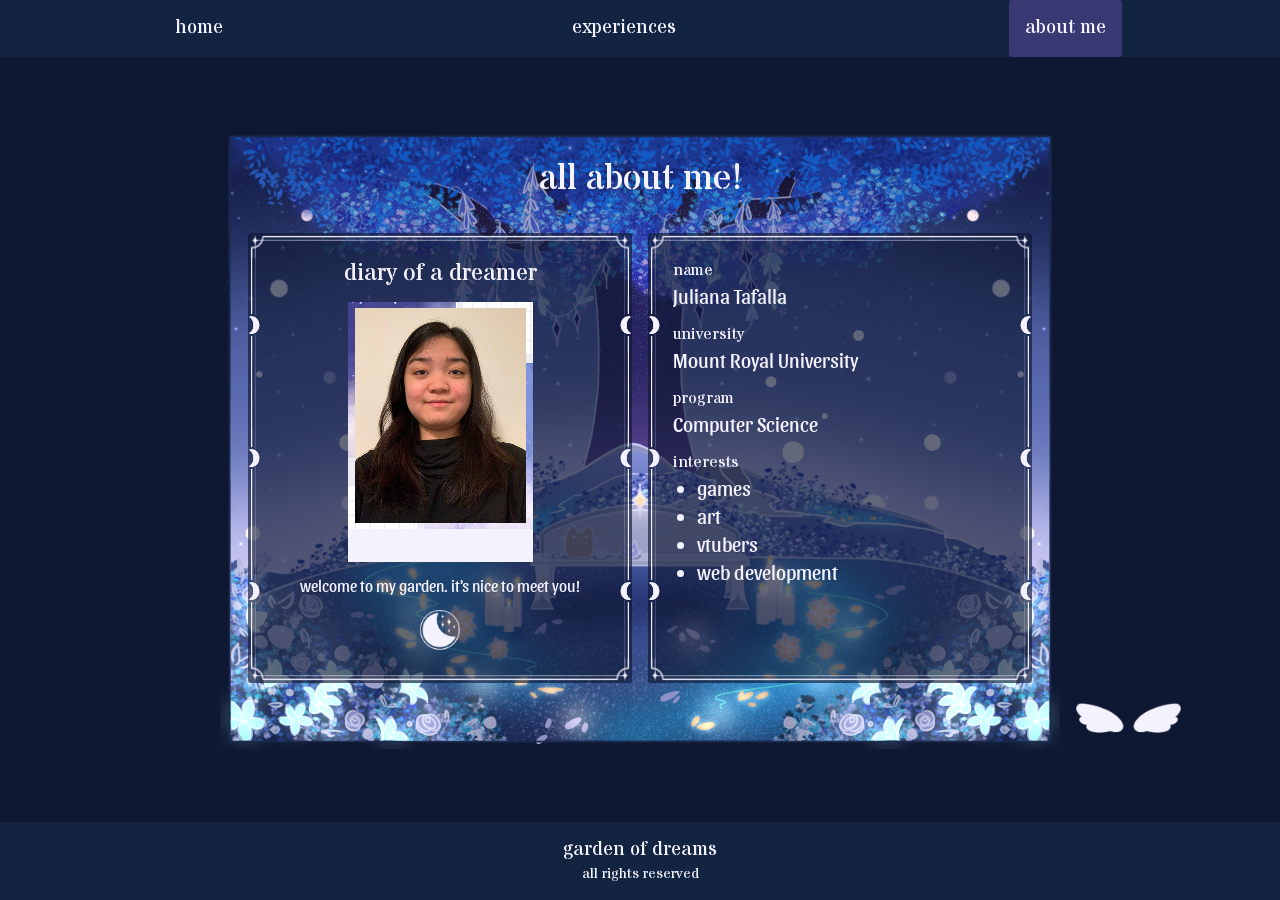
==== about.html @ e1380ca0 "uploaded version with majority of functionality for testing" ====
<!DOCTYPE html>
<html lang="en">

<head>
    <meta charset="utf-8">
    <meta name="viewport" content="width=device-width, initial-scale=1.0">

    <title>garden of dreams</title>

    <link href="css/style.css" rel="stylesheet">
    <link href="css/output.min.css" rel="stylesheet">

    <link rel="preconnect" href="https://fonts.googleapis.com">
    <link rel="preconnect" href="https://fonts.gstatic.com" crossorigin>
    <link
        href="https://fonts.googleapis.com/css2?family=Sansita:ital,wght@0,400;0,700;0,800;0,900;1,400;1,700;1,800;1,900&family=Stardos+Stencil:wght@400;700&display=swap"
        rel="stylesheet">

    <script src="https://ajax.googleapis.com/ajax/libs/jquery/3.7.1/jquery.min.js"></script>
    <script src="index.js"></script>

</head>

<body>
    <nav>
        <ul id="navigation">
            <li><a href="index.html">home</a></li>
            <li><a href="experiences.html">experiences</a></li>
            <li><a href="about.html" class="active">about me</a></li>
        </ul>
    </nav>

    <main>
        <div id="about-me" class="relative bg-about">
            <div id="guide-interaction">
                <button id="null" class="p-3 lg:p-4 hidden md:block invisible">
                    <img src="images/garden/guide-interaction-icon.svg" alt="a guide interaction icon. hello!" class="w-3/4 md:w-auto m-auto md:m-0" />
                </button>
            </div>
        
            <h2 id="mobile-heading"
                class="p-3 text-2xl text-center md:hidden">
                all about me!
            </h2>

            <img id="background" src="images/garden/about-bg-1.png" alt="garden of dream's field of wonders. welcome!"
                class="w-[90%] md:w-4/5 lg:w-auto" />

            <h2
                class="absolute top-[8%] left-1/2 -translate-x-1/2 -translate-y-1/2 text-2xl md:text-3xl lg:text-4xl text-center hidden md:block">
                all about me!
            </h2>

            <div id="diary"
                class="absolute p-2 w-[85%] md:w-9/12 lg:w-[800px] h-3/4 md:h-4/5 lg:h-[500px] md:top-[53%] md:left-1/2 md:-translate-x-1/2 md:-translate-y-1/2 overflow-y-auto gap-5 md:gap-4">

                <!-- left projection -->
                <div id="main-left-projection" class="w-full lg:w-[750px] h-full lg:h-[450px] text-center order-2 md:order-1 md:overflow-y-auto">
                    <div id="content" class="justify-center content-center gap-2 md:gap-3">
                        <h3 class="text-lg md:text-xl lg:text-2xl">diary of a dreamer</h3>

                        <img id="pfp" src="images/about/juliana!.png" alt="that's me!" class="w-1/2 md:w-[65%] lg:w-auto m-auto"/>

                        <p class="text-sm lg:text-base font-sansita">welcome to my garden. it's nice to meet you!</p>
                        
                        <button id="mysterious-btn">
                            <img src="images/garden/mysterious-btn-icon-2.svg" alt="a mysterious button that looks like a moon. hm..." class="w-auto m-auto" />
                        </button>
                    </div>
                </div>

                <!-- right projection -->
                <div id="main-right-projection" class="w-full lg:w-[750px] h-full lg:h-[450px] order-1 md:order-2 md:overflow-y-auto">
                    <div id="content" class="justify-center content-center gap-3">
                        <div id="name">
                            <p class="text-sm lg:text-base">name</p>
                            <p class="text-base md:text-lg lg:text-xl font-sansita">Juliana Tafalla</p>
                        </div>

                        <div id="university">
                            <p class="text-sm lg:text-base">university</p>
                            <p class="text-base md:text-lg lg:text-xl font-sansita">Mount Royal University</p>
                        </div>

                        <div id="program">
                            <p class="text-sm lg:text-base">program</p>
                            <p class="text-base md:text-lg lg:text-xl font-sansita">Computer Science</p>
                        </div>

                        <div id="interests">
                            <p class="text-sm lg:text-base">interests</p>
                            <ul id="list" class="text-base md:text-lg lg:text-xl font-sansita">
                                <li><button id="games">games</button></li>
                                <li><button id="art">art</button></li>
                                <li><button id="vtubers">vtubers</button></li>
                                <li><button id="web-dev">web development</button></li>
                            </ul>
                        </div>
                    </div>
                </div>

                <!-- interests (left) -->
                <div id="sub-left-projection"
                    class="w-full lg:w-[750px] h-full lg:h-[450px] order-2 md:order-1 md:overflow-y-auto hidden">
                    <!-- to be added in JS -->
                    <div id="content" class="justify-center content-center gap-3">
                        <h3 id="interest" class="text-xl lg:text-2xl"></h3>

                        <img id="interest-imgs" class="m-auto"/>

                        <p id="interest-desc" class="text-sm lg:text-base font-sansita text-center"></p>

                    </div>
                </div>

                <!-- interests (right) -->
                <div id="sub-right-projection"
                    class="w-full lg:w-[750px] h-full lg:h-[450px] order-1 md:order-2 md:overflow-y-auto hidden">
                    <!-- to be added in JS -->
                    <div id="content" class="gap-2 lg:gap-3 md:pr-2">
                        <button id="close-btn" class="sticky top-0">
                            <img src="images/garden/close-btn-icon.svg" alt="a close button icon" class="w-3/4 md:w-full" />
                        </button>

                        <div id="description" class="text-sm lg:text-base font-sansita"></div>

                    </div>
                </div>

            </div>    

            <div id="guide-interaction">
                <button id="guide-interaction-btn" class="p-3 lg:p-4">
                    <img src="images/garden/guide-interaction-icon.svg" alt="a guide interaction icon. hello!" class="w-3/4 md:w-auto m-auto md:m-0" />
                </button>
            </div>
            
        </div>
    </main>

    <footer>
        <p id="game">garden of dreams</p>
        <p id="copyright">all rights reserved</p>
    </footer>
</body>
---- css/style.css ----
* {
    box-sizing: border-box;
}

html {
    width: 100%;
    height: 100vh;
}

/* ==========================================================================
   GENERAL - ANIMATIONS
   ========================================================================== */
/* animation/keyframes for the next indicator in all pages */
@keyframes indicatorAnimation {
    from {
        transform: translateY(0);
    }

    50% {
        transform: translateY(0);
    }

    75% {
        transform: translateY(-10px);
    }

    80% {
        opacity: 0.01;
    }
}

/* ==========================================================================
   GENERAL - BACKGROUND IMAGES
   ========================================================================== */
/* background images styling for all pages and 
the game's title image styling for index.html */
#background,
#title-image {
    display: block;
    margin: auto;
    pointer-events: none;
    user-select: none;
}
/* mobile styling */
@media screen and (max-width: 767px) {
    #main-menu #background { content: url("../images/garden/main-menu-bg-mobile-350x520.png"); }

    #details #background, 
    #start #background {
        content: url("../images/garden/intro-bg-mobile-400x620.png");
    }

    #experiences #background { content: url("../images/garden/experiences-bg-1-mobile-400x620.png"); }

    #about-me #background { content: url("../images/garden/about-bg-1-mobile-400x620.png"); }
}

/* ==========================================================================
   GENERAL - BODY
   ========================================================================== */
/* grid body layout for all pages. 
contains the navigation, main content, and the footer */
body {
    position: relative;
    display: grid;
	grid-template-rows: auto 1fr auto;
    overflow: auto;
	width: 100%;
	height: 100%;
    padding: 0;
    margin: 0;
    background-color: #0F1833;
    color: #F5F2FF;
    font-family: "Stardos Stencil", system-ui;
}

main {
    align-self: center;
}

/* ==========================================================================
   GENERAL - BUTTONS AND LINKS
   ========================================================================== */
/* hover effects for general buttons and link */
#navigation a:hover,
a:hover,
button:hover:not(#main-menu button) {
    color: #D2C4FF;
    text-decoration: none;
}

/* close button styling for all pages. 
close buttons are assumed to be in a flex container (usually projections) */
#close-btn { 
    align-self: flex-end; 
    
    /* button hover effect applied to the image */
    :hover { scale: 1.2; }
}


/* ==========================================================================
   GENERAL - CHOICES
   ========================================================================== */
/* choices layout in main menu and guide dialogues for index.html */
#choices {
    display: flex;
    flex-direction: column;
    justify-items: center;
    justify-content: center;
    align-items: center;
    text-align: center;
}

/* choices button styling (normal and hover) in guide dialogues for index.html */
#choices button:not(#main-menu #choices button) {
    border-width: 15px;
    background-color: rgba(15, 24, 51, 0.65);
    border-radius: 3px;
    border-style: solid;
    border-image-source: url("../images/garden/border-white.svg");
    border-image-slice: 15%; /* 15% - 20% */
    border-image-repeat: repeat;
}
#choices button:not(#main-menu #choices button):hover {
    background-color: rgba(15, 24, 51, 0.75);
}

/* main menu choices styling for index.html */
#main-menu #choices {
    button:hover {
        scale: 1.1;
    }

    button:hover::before {
        content: url("../images/garden/main-menu-icon-left.svg");
        padding: 0px 10px;
    }

    button:hover::after {
        content: url("../images/garden/main-menu-icon-right.svg");
        padding: 0px 10px;
    }
}

/* ==========================================================================
   GENERAL - DARK OVERLAY
   ========================================================================== */
/* dark overlay styling for guide interactions in all pages */
#dark-overlay {
    background-color: rgba(0, 0, 0, 0.30);
}

/* ==========================================================================
   GENERAL - DIALOGUES
   ========================================================================== */
/* dialogue background for guide interactions in all pages */
#dialogue {
    border-width: 15px;
    background-color: rgba(15, 24, 51, 0.65);
    border-radius: 3px;
    border-style: solid;
    border-image-source: url("../images/garden/border-white.svg");
    border-image-slice: 10%; /* 15% - 20% */
    border-image-repeat: round;
    user-select: none;
}
/* laptop styling */
@media (min-width: 1024px) {
    #dialogue { 
        border-width: 24px; 
        border-image-slice: 15%; /* 15% - 20% */
    }
}

#dialogue:hover { cursor: pointer; }

#guide-name {
    font-weight: 700;
    font-family: "Stardos Stencil", system-ui;
}

#guide-dialogue { font-family: "Sansita", sans-serif; }

/* next-indicators styling for guide interactions in all pages */
#next-indicator {
    animation: indicatorAnimation 1.5s ease-in 1.5s infinite reverse;
}

/* ==========================================================================
   GENERAL - GUIDE INTERACTIONS (NORMAL, MYSTERIOUS BUTTON)
   ========================================================================== */
/* guide interaction buttons layout and styling */
#guide-interaction {
    justify-self: flex-start;
    align-self: flex-end;
    flex-grow: 1;

    #guide-interaction-btn,
    #null {
        /* button hover effect applied to the image */
        :hover { scale: 1.1; }
    }
}

/* mobile layout */
@media screen and (max-width: 767px) {
    #guide-interaction {
        justify-self: center;
        align-self: center;
        flex-grow: 0;
    }
}

#mysterious-btn {
    :hover { scale: 1.1; }
    align-self: center;
}

/* ==========================================================================
   GENERAL - LISTS
   ========================================================================== */
/*lists styling for all pages */
ul#list {
    list-style-type: disc;
    padding: 0px 24px;
}

/* ==========================================================================
   GENERAL - NAVIGATION AND FOOTER
   ========================================================================== */
/* navigation layout for all pages */
#navigation {
    display: flex;
    justify-content: space-around;
    padding: 0;
    margin: 0;
    background-color: rgba(25, 49, 81, 0.50);
    list-style-type: none;

    li a {
        display: block;
        padding: 14px 16px;
        font-size: 120%;
        font-weight: 400;
        text-decoration: none;
    }

    a.active {
        background-color: rgba(66, 63, 127, 0.80);
        border-radius: 3px;
    }

    /* mobile styling */
    @media screen and (max-width: 767px) {
        li a {
            padding: 12px 14px;
            font-size: 97%;
        }
    }
}

/* footer styling for all pages */
footer {
    padding: 14px 16px;
    margin: 0;
    background-color: rgba(25, 49, 81, 0.50);

    p {
        font-weight: 400;
        text-align: center;
    }

    #game { font-size: 120%; }

    #copyright { font-size: 90%; }

    /* mobile styling */
    @media screen and (max-width: 767px) {
        padding: 12px 14px;

        #game { font-size: 97%; }

        #copyright { font-size: 80%; }
    }
}

/* ==========================================================================
   GENERAL - PROJECTIONS
   ========================================================================== */
/* projections styling for all pages.
illusory projections refer to the transparent background for texts */
#projection,
#main-left-projection,
#main-right-projection,
#sub-left-projection,
#sub-right-projection {
    border-width: 25px;
    background-color: rgba(15, 24, 51, 0.65);
    border-radius: 3px;
    border-style: solid;
    border-image-source: url("../images/garden/border-white.svg");
    border-image-slice: 15%; /* 15% - 20% */
    border-image-repeat: round;
}

/* illusory guide images styling for all pages */
#projection-dialogue img {
    pointer-events: none;
    user-select: none;
}

/* ==========================================================================
   GENERAL - SCROLLBARS
   ========================================================================== */
/* scrollbars styling for all pages.
guided by: https://www.creative-tim.com/twcomponents/component/scrollbar */
::-webkit-scrollbar {
    width: 10px;
}

/* track */
::-webkit-scrollbar-track {
    /* background-color: rgba(25, 49, 81, 1); blue (nav) */
    /* background-color: rgba(66, 63, 127, 1); purple (nav) */
    background-color: rgba(245, 242, 255, 0.30);
    border-radius: 3px;
}

/* handle */
::-webkit-scrollbar-thumb {
    background-color: rgba(66, 63, 127, 1);
    border-radius: 3px;
    max-height: 100px;
}

/* ==========================================================================
   HOME
   ========================================================================== */
/* layout and miscellaneous styling for the [details] section in [HOME], ie. index.html */
#details #projection {
    display: flex;
    flex-direction: column;
    gap: 16px;
}

/* ==========================================================================
   EXPERIENCES
   ========================================================================== */
/* flex layout for main in [EXPERIENCES], ie. experiences.html. 
contains the content and guide interaction icons (one hidden for the layout) */
#experiences {
    display: flex;
    flex-direction: row;
    justify-content: center;
    align-items: center;
    align-self: center;
}
/* mobile layout */
@media screen and (max-width: 767px) {
    #experiences {
        display: flex;
        flex-direction: column;
        justify-content: center;
        align-items: center;
        /* gap: 20px; */
        padding: 10px 0;
    }
}

/* list of experiences flex layout */
#experiences-list {
    display: flex;
    flex-direction: column;
    align-items: center;
    gap: 36px;

}

/* projections grid layout and styling for list items in experiences list */
#experiences-list #projection {
    display: grid;
    grid-template-rows: 1fr;
    grid-template-columns: 1fr 3fr;
    gap: 0px 10px;
    padding: 0.75rem;
    border-width: 20px;
    background-color: rgba(15, 24, 51, 0.65);
    border-radius: 3px;
    border-style: solid;
    border-image-source: url("../images/garden/border-white.svg");
    border-image-slice: 15%; /* 15% - 20% */
    border-image-repeat: round;

    /* read more button hover effect styling */
    button:hover { scale: 1.1; }

}
/* mobile layout */
@media screen and (max-width: 767px) {
    #experiences-list #projection {
        grid-template-rows: 1fr auto;
        grid-template-columns: 1fr;
        gap: 10px 0px;
    }
}

/* text/image styling for list items in experiences */
#experiences-list a,
#read-more a {
    display: block;
    margin: auto;
}

#role {
    display: inline-block;
    font-weight: bold;
    font-size: 125%;
    padding-bottom: 5px;
}

#duration {
    display: inline-block;
    font-weight: bold;
    font-size: 100%;
    padding-bottom: 5px;
    vertical-align: middle;
}

#company {
    font-size: 125%;
    padding-bottom: 5px;
}

#intro,
#about,
#contributions-desc,
#contributions-list,
#skills-list {
    font-family: "Sansita", sans-serif;
    font-size: 95%;
    padding-bottom: 5px;
}

/* read more button styling in experiences list */
#experiences-list button {
    font-size: 100%;
    padding-top: 5px;
}

/* read more layout */
#read-more #projection {
    display: flex;
    flex-direction: column;
    gap: 16px;
}

/* overview layout for read more */
#read-more #overview {
    display: grid;
    grid-template-rows: 1fr;
    grid-template-columns: 1fr 3fr;
    gap: 0px 10px;
    /* padding: 0.75rem; */
}
/* mobile layout */
@media screen and (max-width: 767px) {
    #read-more #overview {
        grid-template-rows: 1fr auto;
        grid-template-columns: 1fr;
        gap: 10px 0px;
    }
}

/* ==========================================================================
   ABOUT ME
   ========================================================================== */
/* flex layout for main in [ABOUT ME], ie. about.html. 
contains the content and guide interaction icons (one hidden for the layout) */
#about-me {
    display: flex;
    flex-direction: row;
    justify-content: center;
    align-items: center;
    align-self: center;
}
/* mobile layout */
@media screen and (max-width: 767px) {
    #about-me {
        display: flex;
        flex-direction: column;
        justify-content: center;
        align-items: center;
        /* gap: 20px; */
        padding: 10px 0;
    }
}

/* diary flex layout */
#about-me #diary {
    display: flex;
    flex-direction: row;
    /* gap: 16px; */
    justify-content: center;
    align-items: center;
    
    #content { 
        display: flex; 
        flex-direction: column;
        /* gap: 12px; */

        h3 { text-align: center; }
    }
}
/* mobile layout */
@media screen and (max-width: 767px) {
    #about-me #diary {
        display: flex;
        flex-direction: column;
        justify-content: start;
        align-items: center;
    }
}

/* image styling */ 
#main-left-projection #pfp {
    pointer-events: none;
    user-select: none;
}

/* interests button hover effects */
#interests button:hover { scale: 1.1; }

/* interests images hover effects */
#interest-imgs:hover { cursor: pointer; }
---- css/output.min.css ----
*,::backdrop,:after,:before{--tw-border-spacing-x:0;--tw-border-spacing-y:0;--tw-translate-x:0;--tw-translate-y:0;--tw-rotate:0;--tw-skew-x:0;--tw-skew-y:0;--tw-scale-x:1;--tw-scale-y:1;--tw-pan-x: ;--tw-pan-y: ;--tw-pinch-zoom: ;--tw-scroll-snap-strictness:proximity;--tw-gradient-from-position: ;--tw-gradient-via-position: ;--tw-gradient-to-position: ;--tw-ordinal: ;--tw-slashed-zero: ;--tw-numeric-figure: ;--tw-numeric-spacing: ;--tw-numeric-fraction: ;--tw-ring-inset: ;--tw-ring-offset-width:0px;--tw-ring-offset-color:#fff;--tw-ring-color:#3b82f680;--tw-ring-offset-shadow:0 0 #0000;--tw-ring-shadow:0 0 #0000;--tw-shadow:0 0 #0000;--tw-shadow-colored:0 0 #0000;--tw-blur: ;--tw-brightness: ;--tw-contrast: ;--tw-grayscale: ;--tw-hue-rotate: ;--tw-invert: ;--tw-saturate: ;--tw-sepia: ;--tw-drop-shadow: ;--tw-backdrop-blur: ;--tw-backdrop-brightness: ;--tw-backdrop-contrast: ;--tw-backdrop-grayscale: ;--tw-backdrop-hue-rotate: ;--tw-backdrop-invert: ;--tw-backdrop-opacity: ;--tw-backdrop-saturate: ;--tw-backdrop-sepia: ;--tw-contain-size: ;--tw-contain-layout: ;--tw-contain-paint: ;--tw-contain-style: }/*! tailwindcss v3.4.19 | MIT License | https://tailwindcss.com*/*,:after,:before{box-sizing:border-box;border:0 solid #e5e7eb}:after,:before{--tw-content:""}:host,html{line-height:1.5;-webkit-text-size-adjust:100%;-moz-tab-size:4;-o-tab-size:4;tab-size:4;font-family:ui-sans-serif,system-ui,sans-serif,Apple Color Emoji,Segoe UI Emoji,Segoe UI Symbol,Noto Color Emoji;font-feature-settings:normal;font-variation-settings:normal;-webkit-tap-highlight-color:transparent}body{margin:0;line-height:inherit}hr{height:0;color:inherit;border-top-width:1px}abbr:where([title]){-webkit-text-decoration:underline dotted;text-decoration:underline dotted}h1,h2,h3,h4,h5,h6{font-size:inherit;font-weight:inherit}a{color:inherit;text-decoration:inherit}b,strong{font-weight:bolder}code,kbd,pre,samp{font-family:ui-monospace,SFMono-Regular,Menlo,Monaco,Consolas,Liberation Mono,Courier New,monospace;font-feature-settings:normal;font-variation-settings:normal;font-size:1em}small{font-size:80%}sub,sup{font-size:75%;line-height:0;position:relative;vertical-align:initial}sub{bottom:-.25em}sup{top:-.5em}table{text-indent:0;border-color:inherit;border-collapse:collapse}button,input,optgroup,select,textarea{font-family:inherit;font-feature-settings:inherit;font-variation-settings:inherit;font-size:100%;font-weight:inherit;line-height:inherit;letter-spacing:inherit;color:inherit;margin:0;padding:0}button,select{text-transform:none}button,input:where([type=button]),input:where([type=reset]),input:where([type=submit]){-webkit-appearance:button;background-color:initial;background-image:none}:-moz-focusring{outline:auto}:-moz-ui-invalid{box-shadow:none}progress{vertical-align:initial}::-webkit-inner-spin-button,::-webkit-outer-spin-button{height:auto}[type=search]{-webkit-appearance:textfield;outline-offset:-2px}::-webkit-search-decoration{-webkit-appearance:none}::-webkit-file-upload-button{-webkit-appearance:button;font:inherit}summary{display:list-item}blockquote,dd,dl,figure,h1,h2,h3,h4,h5,h6,hr,p,pre{margin:0}fieldset{margin:0}fieldset,legend{padding:0}menu,ol,ul{list-style:none;margin:0;padding:0}dialog{padding:0}textarea{resize:vertical}input::-moz-placeholder,textarea::-moz-placeholder{opacity:1;color:#9ca3af}input::placeholder,textarea::placeholder{opacity:1;color:#9ca3af}[role=button],button{cursor:pointer}:disabled{cursor:default}audio,canvas,embed,iframe,img,object,svg,video{display:block;vertical-align:middle}img,video{max-width:100%;height:auto}[hidden]:where(:not([hidden=until-found])){display:none}.invisible{visibility:hidden}.absolute{position:absolute}.relative{position:relative}.sticky{position:sticky}.-bottom-\[8\%\]{bottom:-8%}.bottom-0{bottom:0}.left-1\/2{left:50%}.right-0{right:0}.top-0{top:0}.top-1\/2{top:50%}.top-\[8\%\]{top:8%}.z-10{z-index:10}.order-1{order:1}.order-2{order:2}.m-auto{margin:auto}.flex{display:flex}.hidden{display:none}.h-1\/4{height:25%}.h-3\/4{height:75%}.h-\[100\%\]{height:100%}.h-\[33rem\]{height:33rem}.h-\[80\%\]{height:80%}.h-full{height:100%}.w-1\/2{width:50%}.w-3\/4{width:75%}.w-3\/5{width:60%}.w-4\/5{width:80%}.w-5\/6{width:83.333333%}.w-\[70\%\]{width:70%}.w-\[75\%\]{width:75%}.w-\[85\%\]{width:85%}.w-\[90\%\]{width:90%}.w-auto{width:auto}.w-full{width:100%}.shrink-0{flex-shrink:0}.-translate-x-1\/2{--tw-translate-x:-50%}.-translate-x-1\/2,.-translate-y-0{transform:translate(var(--tw-translate-x),var(--tw-translate-y)) rotate(var(--tw-rotate)) skewX(var(--tw-skew-x)) skewY(var(--tw-skew-y)) scaleX(var(--tw-scale-x)) scaleY(var(--tw-scale-y))}.-translate-y-0{--tw-translate-y:-0px}.-translate-y-1\/2{--tw-translate-y:-50%}.-translate-y-1\/2,.-translate-y-full{transform:translate(var(--tw-translate-x),var(--tw-translate-y)) rotate(var(--tw-rotate)) skewX(var(--tw-skew-x)) skewY(var(--tw-skew-y)) scaleX(var(--tw-scale-x)) scaleY(var(--tw-scale-y))}.-translate-y-full{--tw-translate-y:-100%}.flex-col{flex-direction:column}.content-center{align-content:center}.items-center{align-items:center}.justify-end{justify-content:flex-end}.justify-center{justify-content:center}.gap-2{gap:.5rem}.gap-20{gap:5rem}.gap-3{gap:.75rem}.gap-5{gap:1.25rem}.gap-y-4{row-gap:1rem}.gap-y-6{row-gap:1.5rem}.self-center{align-self:center}.overflow-y-auto{overflow-y:auto}.bg-about,.bg-experiences{--tw-bg-opacity:1;background-color:rgb(15 24 51/var(--tw-bg-opacity,1))}.p-2{padding:.5rem}.p-3{padding:.75rem}.p-4{padding:1rem}.px-3{padding-left:.75rem;padding-right:.75rem}.py-2{padding-top:.5rem;padding-bottom:.5rem}.pb-4{padding-bottom:1rem}.pt-2{padding-top:.5rem}.pr-2{padding-right:.5rem}.text-center{text-align:center}.font-sansita{font-family:Sansita,sans-serif}.text-2xl{font-size:1.5rem;line-height:2rem}.text-3xl{font-size:1.875rem;line-height:2.25rem}.text-base{font-size:1rem;line-height:1.5rem}.text-lg{font-size:1.125rem;line-height:1.75rem}.text-sm{font-size:.875rem;line-height:1.25rem}.text-xl{font-size:1.25rem;line-height:1.75rem}.font-bold{font-weight:700}.filter{filter:var(--tw-blur) var(--tw-brightness) var(--tw-contrast) var(--tw-grayscale) var(--tw-hue-rotate) var(--tw-invert) var(--tw-saturate) var(--tw-sepia) var(--tw-drop-shadow)}@media (min-width:768px){.md\:left-1\/2{left:50%}.md\:top-\[53\%\]{top:53%}.md\:order-1{order:1}.md\:order-2{order:2}.md\:float-right{float:right}.md\:m-0{margin:0}.md\:block{display:block}.md\:hidden{display:none}.md\:h-4\/5{height:80%}.md\:w-2\/3{width:66.666667%}.md\:w-4\/5{width:80%}.md\:w-5\/6{width:83.333333%}.md\:w-9\/12{width:75%}.md\:w-\[32\%\]{width:32%}.md\:w-\[35\%\]{width:35%}.md\:w-\[65\%\]{width:65%}.md\:w-\[75\%\]{width:75%}.md\:w-auto{width:auto}.md\:w-full{width:100%}.md\:max-w-2xl{max-width:42rem}.md\:-translate-x-1\/2{--tw-translate-x:-50%}.md\:-translate-x-1\/2,.md\:-translate-y-1\/2{transform:translate(var(--tw-translate-x),var(--tw-translate-y)) rotate(var(--tw-rotate)) skewX(var(--tw-skew-x)) skewY(var(--tw-skew-y)) scaleX(var(--tw-scale-x)) scaleY(var(--tw-scale-y))}.md\:-translate-y-1\/2{--tw-translate-y:-50%}.md\:gap-3{gap:.75rem}.md\:gap-4{gap:1rem}.md\:gap-y-8{row-gap:2rem}.md\:overflow-y-auto{overflow-y:auto}.md\:px-6{padding-left:1.5rem;padding-right:1.5rem}.md\:pr-2{padding-right:.5rem}.md\:text-2xl{font-size:1.5rem;line-height:2rem}.md\:text-3xl{font-size:1.875rem;line-height:2.25rem}.md\:text-4xl{font-size:2.25rem;line-height:2.5rem}.md\:text-base{font-size:1rem;line-height:1.5rem}.md\:text-lg{font-size:1.125rem;line-height:1.75rem}.md\:text-xl{font-size:1.25rem;line-height:1.75rem}}@media (min-width:1024px){.lg\:h-32{height:8rem}.lg\:h-36{height:9rem}.lg\:h-\[450px\]{height:450px}.lg\:h-\[500px\]{height:500px}.lg\:w-\[420px\]{width:420px}.lg\:w-\[750px\]{width:750px}.lg\:w-\[770px\]{width:770px}.lg\:w-\[800px\]{width:800px}.lg\:w-auto{width:auto}.lg\:gap-3{gap:.75rem}.lg\:gap-y-10{row-gap:2.5rem}.lg\:gap-y-8{row-gap:2rem}.lg\:p-4{padding:1rem}.lg\:p-6{padding:1.5rem}.lg\:text-2xl{font-size:1.5rem;line-height:2rem}.lg\:text-3xl{font-size:1.875rem;line-height:2.25rem}.lg\:text-4xl{font-size:2.25rem;line-height:2.5rem}.lg\:text-5xl{font-size:3rem;line-height:1}.lg\:text-base{font-size:1rem;line-height:1.5rem}.lg\:text-lg{font-size:1.125rem;line-height:1.75rem}.lg\:text-xl{font-size:1.25rem;line-height:1.75rem}}
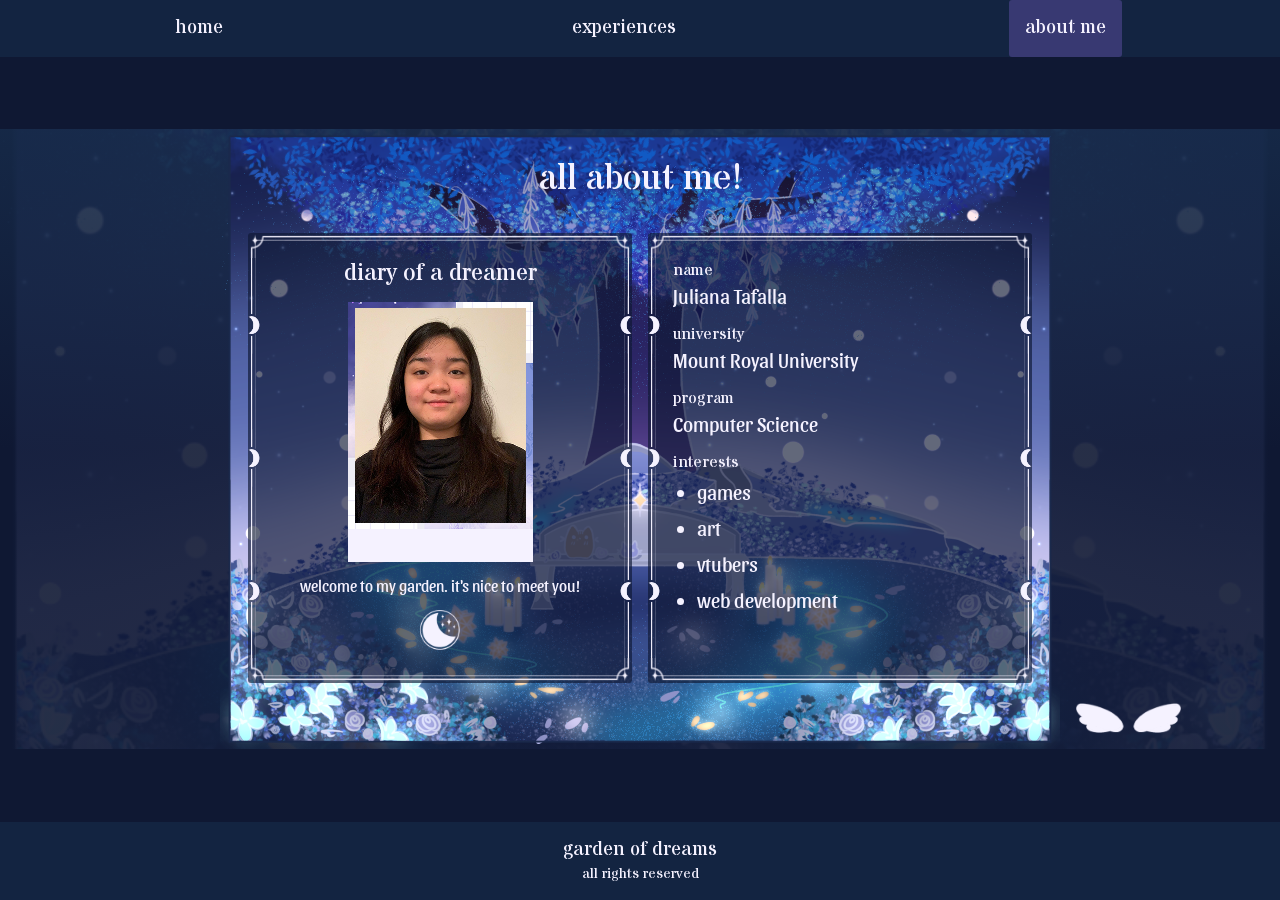
==== commit dfe34aab: "uploaded working version" ====
--- a/about.html
+++ b/about.html
@@ -6,19 +6,18 @@
     <meta name="viewport" content="width=device-width, initial-scale=1.0">
 
     <title>garden of dreams</title>
+    <link rel="icon" href="images/garden/garden-of-dreams-logo.ico">
 
-    <link href="css/style.css" rel="stylesheet">
-    <link href="css/output.min.css" rel="stylesheet">
+    <link rel="stylesheet" href="css/style.css">
+    <link rel="stylesheet" href="css/output.min.css">
 
     <link rel="preconnect" href="https://fonts.googleapis.com">
     <link rel="preconnect" href="https://fonts.gstatic.com" crossorigin>
-    <link
-        href="https://fonts.googleapis.com/css2?family=Sansita:ital,wght@0,400;0,700;0,800;0,900;1,400;1,700;1,800;1,900&family=Stardos+Stencil:wght@400;700&display=swap"
-        rel="stylesheet">
+    <link rel="stylesheet"
+        href="https://fonts.googleapis.com/css2?family=Sansita:ital,wght@0,400;0,700;0,800;0,900;1,400;1,700;1,800;1,900&family=Stardos+Stencil:wght@400;700&display=swap">
 
     <script src="https://ajax.googleapis.com/ajax/libs/jquery/3.7.1/jquery.min.js"></script>
     <script src="index.js"></script>
-
 </head>
 
 <body>
@@ -30,9 +29,9 @@
         </ul>
     </nav>
 
-    <main>
-        <div id="about-me" class="relative bg-about">
-            <div id="guide-interaction">
+    <main id="about-main">
+        <div id="about-me" class="relative">
+            <div id="guide-interaction-null">
                 <button id="null" class="p-3 lg:p-4 hidden md:block invisible">
                     <img src="images/garden/guide-interaction-icon.svg" alt="a guide interaction icon. hello!" class="w-3/4 md:w-auto m-auto md:m-0" />
                 </button>
@@ -64,7 +63,7 @@
                         <p class="text-sm lg:text-base font-sansita">welcome to my garden. it's nice to meet you!</p>
                         
                         <button id="mysterious-btn">
-                            <img src="images/garden/mysterious-btn-icon-2.svg" alt="a mysterious button that looks like a moon. hm..." class="w-auto m-auto" />
+                            <img src="images/garden/mysterious-btn-icon.svg" alt="a mysterious button that looks like a moon. hm..." class="w-auto m-auto" />
                         </button>
                     </div>
                 </div>
@@ -118,7 +117,7 @@
                     class="w-full lg:w-[750px] h-full lg:h-[450px] order-1 md:order-2 md:overflow-y-auto hidden">
                     <!-- to be added in JS -->
                     <div id="content" class="gap-2 lg:gap-3 md:pr-2">
-                        <button id="close-btn" class="sticky top-0">
+                        <button id="close-btn" class="top-0 md:sticky">
                             <img src="images/garden/close-btn-icon.svg" alt="a close button icon" class="w-3/4 md:w-full" />
                         </button>
 
@@ -126,7 +125,6 @@
 
                     </div>
                 </div>
-
             </div>    
 
             <div id="guide-interaction">
@@ -134,7 +132,48 @@
                     <img src="images/garden/guide-interaction-icon.svg" alt="a guide interaction icon. hello!" class="w-3/4 md:w-auto m-auto md:m-0" />
                 </button>
             </div>
+
+            <!-- guide interaction dialogue --> 
+            <div id="small-projection-dialogue" class="w-full h-[82%] md:h-full absolute top-1/2 left-1/2 -translate-x-1/2 -translate-y-1/2 hidden">
+                <div id="dark-overlay" class="absolute w-full h-[122%] md:h-full -bottom-[11%] md:bottom-0 shrink-0"></div>
+                
+                <div id="dialogue"
+                    class="w-4/5 md:w-[75%] lg:w-[700px] h-28 lg:h-36 absolute -bottom-[8%] left-1/2 -translate-x-1/2 -translate-y-1/2">
+                
+                    <img id="guide" />
+
+                    <div id="text" class="px-3 lg:pl-5 h-full overflow-y-auto">
+                        <span id="guide-name" class="text-base md:text-lg lg:text-xl">Illusory Guide</span>
+                
+                        <div id="guide-dialogue" class="pt-2 px-3 md:px-6 text-sm md:text-base lg:text-lg">
+                            <span>...</span>
+                        </div>
+                    </div>
+
+                    <div id="next-indicator" class="absolute bottom-[10%] right-[5%] md:bottom-0 md:right-0 text-base lg:text-xl">▼</div>
+                </div>
+            </div>
+                
+            <!-- mysterious button interaction dialogue -->
+            <div id="projection-dialogue"
+                class="w-full h-[82%] md:h-full absolute top-1/2 left-1/2 -translate-x-1/2 -translate-y-1/2 flex flex-col justify-end hidden">
             
+                <div id="dark-overlay" class="absolute w-full h-[122%] md:h-full -bottom-[11%] md:bottom-0 shrink-0"></div>
+
+                <img id="guide" />
+            
+                <div id="dialogue"
+                    class="w-4/5 md:w-[75%] lg:w-[770px] h-1/4 lg:h-36 absolute -bottom-[8%] left-1/2 -translate-x-1/2 -translate-y-1/2 overflow-y-auto">
+                    
+                    <span id="guide-name" class="text-base md:text-lg lg:text-xl">Illusory Guide</span>
+            
+                    <div id="guide-dialogue" class="pt-2 px-3 md:px-6 text-sm md:text-base lg:text-lg">
+                        <span>...</span>
+                    </div>
+            
+                    <div id="next-indicator" class="absolute bottom-0 right-0 text-base lg:text-xl">▼</div>
+                </div>
+            </div>
         </div>
     </main>
 
@@ -142,4 +181,5 @@
         <p id="game">garden of dreams</p>
         <p id="copyright">all rights reserved</p>
     </footer>
-</body>+</body>
+</html>
--- a/css/style.css
+++ b/css/style.css
@@ -1,3 +1,19 @@
+/* ==========================================================================
+   GARDEN OF DREAMS - CSS (style.css)
+   ========================================================================== 
+    "garden of dreams" uses both vanilla CSS and Tailwind CSS.
+    
+    The vanilla CSS (style.css) contains general/global styling for all pages, 
+    styling targeted for certain pages, and styling that are more complex (including flex and grid layouts). 
+    Vanilla CSS was used to mostly avoid cluttering the HTML pages with Tailwind CSS classes.
+
+    The stylesheet is organized in four sections:
+    - GENERAL: stylings applicable to all pages
+    - HOME: stylings targeted for index.html
+    - EXPERIENCES: stylings targeted for experiences.html
+    - ABOUT ME: stylings targeted for about.html
+*/
+
 * {
     box-sizing: border-box;
 }
@@ -10,7 +26,7 @@
 /* ==========================================================================
    GENERAL - ANIMATIONS
    ========================================================================== */
-/* animation/keyframes for the next indicator in all pages */
+/* animation for the next indicator in all pages */
 @keyframes indicatorAnimation {
     from {
         transform: translateY(0);
@@ -26,6 +42,25 @@
 
     80% {
         opacity: 0.01;
+    }
+}
+
+/* animation for guide interaction buttons in experiences.html and about.html */
+@keyframes interactionAnimation {
+    from {
+        transform: translateY(0);
+    }
+
+    25% {
+        transform: translateY(-5px);
+    }
+
+    50% {
+        transform: translateY(0);
+    }
+
+    to {
+        transform: translateY(0);
     }
 }
 
@@ -43,7 +78,7 @@
 }
 /* mobile styling */
 @media screen and (max-width: 767px) {
-    #main-menu #background { content: url("../images/garden/main-menu-bg-mobile-350x520.png"); }
+    #main-menu #background { content: url("../images/garden/main-menu-bg-mobile-400x620.png"); }
 
     #details #background, 
     #start #background {
@@ -54,6 +89,18 @@
 
     #about-me #background { content: url("../images/garden/about-bg-1-mobile-400x620.png"); }
 }
+
+/* main's background styling for all pages */
+main {
+    background-position: center;
+    background-repeat: no-repeat;
+    background-size: cover;
+    background-attachment: fixed;
+    width: 100%;
+}
+main#home-main { background-image: linear-gradient(to top, rgba(15, 24, 51, 0.9) 50%, rgba(25, 49, 81, 0.9) 100%), url("../images/garden/main-menu-bg.png"); }
+main#experiences-main {background-image: linear-gradient(to top, rgba(15, 24, 51, 0.9) 50%, rgba(25, 49, 81, 0.9) 100%), url("../images/garden/experiences-bg-1.png"); }
+main#about-main {background-image: linear-gradient(to top, rgba(15, 24, 51, 0.9) 50%, rgba(25, 49, 81, 0.9) 100%), url("../images/garden/about-bg-1.png"); }
 
 /* ==========================================================================
    GENERAL - BODY
@@ -74,9 +121,7 @@
     font-family: "Stardos Stencil", system-ui;
 }
 
-main {
-    align-self: center;
-}
+main { align-self: center; }
 
 /* ==========================================================================
    GENERAL - BUTTONS AND LINKS
@@ -97,7 +142,6 @@
     /* button hover effect applied to the image */
     :hover { scale: 1.2; }
 }
-
 
 /* ==========================================================================
    GENERAL - CHOICES
@@ -122,24 +166,20 @@
     border-image-slice: 15%; /* 15% - 20% */
     border-image-repeat: repeat;
 }
-#choices button:not(#main-menu #choices button):hover {
-    background-color: rgba(15, 24, 51, 0.75);
-}
+#choices button:not(#main-menu #choices button):hover { background-color: rgba(15, 24, 51, 0.75); }
 
 /* main menu choices styling for index.html */
 #main-menu #choices {
-    button:hover {
-        scale: 1.1;
-    }
+    button:hover { scale: 1.1; }
 
     button:hover::before {
         content: url("../images/garden/main-menu-icon-left.svg");
-        padding: 0px 10px;
+        padding: 0 10px;
     }
 
     button:hover::after {
         content: url("../images/garden/main-menu-icon-right.svg");
-        padding: 0px 10px;
+        padding: 0 10px;
     }
 }
 
@@ -147,9 +187,7 @@
    GENERAL - DARK OVERLAY
    ========================================================================== */
 /* dark overlay styling for guide interactions in all pages */
-#dark-overlay {
-    background-color: rgba(0, 0, 0, 0.30);
-}
+#dark-overlay { background-color: rgba(0, 0, 0, 0.30); }
 
 /* ==========================================================================
    GENERAL - DIALOGUES
@@ -182,16 +220,15 @@
 
 #guide-dialogue { font-family: "Sansita", sans-serif; }
 
-/* next-indicators styling for guide interactions in all pages */
-#next-indicator {
-    animation: indicatorAnimation 1.5s ease-in 1.5s infinite reverse;
-}
+/* next-indicators animation for guide interactions in all pages */
+#next-indicator { animation: indicatorAnimation 1.5s ease-in 1.5s infinite reverse; }
 
 /* ==========================================================================
    GENERAL - GUIDE INTERACTIONS (NORMAL, MYSTERIOUS BUTTON)
    ========================================================================== */
 /* guide interaction buttons layout and styling */
-#guide-interaction {
+#guide-interaction,
+#guide-interaction-null {
     justify-self: flex-start;
     align-self: flex-end;
     flex-grow: 1;
@@ -202,28 +239,87 @@
         :hover { scale: 1.1; }
     }
 }
-
 /* mobile layout */
-@media screen and (max-width: 767px) {
-    #guide-interaction {
+@media screen and (max-width: 767px) { 
+    #guide-interaction,
+    #guide-interaction-null {
         justify-self: center;
         align-self: center;
         flex-grow: 0;
     }
 }
 
+/* mysterious button styling */
 #mysterious-btn {
     :hover { scale: 1.1; }
     align-self: center;
 }
 
+/* guide interaction buttons clicked effect */
+.clicked { animation: interactionAnimation 1s ease 0s 1 normal; }
+
+/* small projection dialogues grid layout for normal guide interactions */
+#small-projection-dialogue {
+    #dialogue {
+        display: grid;
+        grid-template-rows: repeat(2, 1fr);
+        grid-template-columns: 1fr 3fr;
+        gap: 0;
+    }
+
+    #dialogue img {
+        grid-area: 1 / 1 / 3 / 2;
+        align-self: end
+    }
+
+    #dialogue #text {
+        grid-area: 1 / 2 / 3 / 3;
+        align-self: start;
+    }
+}
+/* mobile layout and styling */
+@media screen and (max-width: 767px) {
+    /*
+    #small-projection-dialogue #dialogue {
+        grid-template-columns: 1fr 2fr;
+    }
+    */
+    #small-projection-dialogue {
+        #dialogue {
+            background-color: rgba(15, 24, 51, 0);
+            border-width: 0;
+        }
+
+        #dialogue img {
+            grid-area: 1 / 1 / 3 / 3;
+            align-self: end;
+            justify-self: center;
+        }
+
+        #dialogue #text {
+            grid-area: 1 / 1 / 3 / 3;
+            align-self: start;
+            border-width: 15px;
+            background-color: rgba(15, 24, 51, 0.65);
+            border-radius: 3px;
+            border-style: solid;
+            border-image-source: url("../images/garden/border-white.svg");
+            border-image-slice: 10%; /* 15% - 20% */
+            border-image-repeat: round;
+            user-select: none;
+        }
+    }
+}
+
 /* ==========================================================================
    GENERAL - LISTS
    ========================================================================== */
-/*lists styling for all pages */
+/* lists styling for all pages */
 ul#list {
     list-style-type: disc;
-    padding: 0px 24px;
+    padding: 0 0 0 24px;
+
+    li { padding: 4px 0; }
 }
 
 /* ==========================================================================
@@ -247,7 +343,7 @@
     }
 
     a.active {
-        background-color: rgba(66, 63, 127, 0.80);
+        background-color: rgba(66, 63, 127, 0.8);
         border-radius: 3px;
     }
 
@@ -315,19 +411,15 @@
    ========================================================================== */
 /* scrollbars styling for all pages.
 guided by: https://www.creative-tim.com/twcomponents/component/scrollbar */
-::-webkit-scrollbar {
-    width: 10px;
-}
-
-/* track */
+::-webkit-scrollbar { width: 10px; }
+
+/* track styling */
 ::-webkit-scrollbar-track {
-    /* background-color: rgba(25, 49, 81, 1); blue (nav) */
-    /* background-color: rgba(66, 63, 127, 1); purple (nav) */
     background-color: rgba(245, 242, 255, 0.30);
     border-radius: 3px;
 }
 
-/* handle */
+/* handle styling */
 ::-webkit-scrollbar-thumb {
     background-color: rgba(66, 63, 127, 1);
     border-radius: 3px;
@@ -382,7 +474,7 @@
     display: grid;
     grid-template-rows: 1fr;
     grid-template-columns: 1fr 3fr;
-    gap: 0px 10px;
+    gap: 0 10px;
     padding: 0.75rem;
     border-width: 20px;
     background-color: rgba(15, 24, 51, 0.65);
@@ -401,11 +493,11 @@
     #experiences-list #projection {
         grid-template-rows: 1fr auto;
         grid-template-columns: 1fr;
-        gap: 10px 0px;
-    }
-}
-
-/* text/image styling for list items in experiences */
+        gap: 10px 0;
+    }
+}
+
+/* text/image styling for list items in experiences list and read more */
 #experiences-list a,
 #read-more a {
     display: block;
@@ -452,7 +544,8 @@
 #read-more #projection {
     display: flex;
     flex-direction: column;
-    gap: 16px;
+    /* gap: 16px; */
+    gap: 24px;
 }
 
 /* overview layout for read more */
@@ -460,15 +553,14 @@
     display: grid;
     grid-template-rows: 1fr;
     grid-template-columns: 1fr 3fr;
-    gap: 0px 10px;
-    /* padding: 0.75rem; */
+    gap: 0 10px;
 }
 /* mobile layout */
 @media screen and (max-width: 767px) {
     #read-more #overview {
         grid-template-rows: 1fr auto;
         grid-template-columns: 1fr;
-        gap: 10px 0px;
+        gap: 10px 0;
     }
 }
 
@@ -522,7 +614,7 @@
     }
 }
 
-/* image styling */ 
+/* profile image styling */ 
 #main-left-projection #pfp {
     pointer-events: none;
     user-select: none;
@@ -532,5 +624,4 @@
 #interests button:hover { scale: 1.1; }
 
 /* interests images hover effects */
-#interest-imgs:hover { cursor: pointer; }
-
+#interest-imgs:hover { cursor: pointer; }
--- a/css/output.min.css
+++ b/css/output.min.css
@@ -1 +1 @@
-*,::backdrop,:after,:before{--tw-border-spacing-x:0;--tw-border-spacing-y:0;--tw-translate-x:0;--tw-translate-y:0;--tw-rotate:0;--tw-skew-x:0;--tw-skew-y:0;--tw-scale-x:1;--tw-scale-y:1;--tw-pan-x: ;--tw-pan-y: ;--tw-pinch-zoom: ;--tw-scroll-snap-strictness:proximity;--tw-gradient-from-position: ;--tw-gradient-via-position: ;--tw-gradient-to-position: ;--tw-ordinal: ;--tw-slashed-zero: ;--tw-numeric-figure: ;--tw-numeric-spacing: ;--tw-numeric-fraction: ;--tw-ring-inset: ;--tw-ring-offset-width:0px;--tw-ring-offset-color:#fff;--tw-ring-color:#3b82f680;--tw-ring-offset-shadow:0 0 #0000;--tw-ring-shadow:0 0 #0000;--tw-shadow:0 0 #0000;--tw-shadow-colored:0 0 #0000;--tw-blur: ;--tw-brightness: ;--tw-contrast: ;--tw-grayscale: ;--tw-hue-rotate: ;--tw-invert: ;--tw-saturate: ;--tw-sepia: ;--tw-drop-shadow: ;--tw-backdrop-blur: ;--tw-backdrop-brightness: ;--tw-backdrop-contrast: ;--tw-backdrop-grayscale: ;--tw-backdrop-hue-rotate: ;--tw-backdrop-invert: ;--tw-backdrop-opacity: ;--tw-backdrop-saturate: ;--tw-backdrop-sepia: ;--tw-contain-size: ;--tw-contain-layout: ;--tw-contain-paint: ;--tw-contain-style: }/*! tailwindcss v3.4.19 | MIT License | https://tailwindcss.com*/*,:after,:before{box-sizing:border-box;border:0 solid #e5e7eb}:after,:before{--tw-content:""}:host,html{line-height:1.5;-webkit-text-size-adjust:100%;-moz-tab-size:4;-o-tab-size:4;tab-size:4;font-family:ui-sans-serif,system-ui,sans-serif,Apple Color Emoji,Segoe UI Emoji,Segoe UI Symbol,Noto Color Emoji;font-feature-settings:normal;font-variation-settings:normal;-webkit-tap-highlight-color:transparent}body{margin:0;line-height:inherit}hr{height:0;color:inherit;border-top-width:1px}abbr:where([title]){-webkit-text-decoration:underline dotted;text-decoration:underline dotted}h1,h2,h3,h4,h5,h6{font-size:inherit;font-weight:inherit}a{color:inherit;text-decoration:inherit}b,strong{font-weight:bolder}code,kbd,pre,samp{font-family:ui-monospace,SFMono-Regular,Menlo,Monaco,Consolas,Liberation Mono,Courier New,monospace;font-feature-settings:normal;font-variation-settings:normal;font-size:1em}small{font-size:80%}sub,sup{font-size:75%;line-height:0;position:relative;vertical-align:initial}sub{bottom:-.25em}sup{top:-.5em}table{text-indent:0;border-color:inherit;border-collapse:collapse}button,input,optgroup,select,textarea{font-family:inherit;font-feature-settings:inherit;font-variation-settings:inherit;font-size:100%;font-weight:inherit;line-height:inherit;letter-spacing:inherit;color:inherit;margin:0;padding:0}button,select{text-transform:none}button,input:where([type=button]),input:where([type=reset]),input:where([type=submit]){-webkit-appearance:button;background-color:initial;background-image:none}:-moz-focusring{outline:auto}:-moz-ui-invalid{box-shadow:none}progress{vertical-align:initial}::-webkit-inner-spin-button,::-webkit-outer-spin-button{height:auto}[type=search]{-webkit-appearance:textfield;outline-offset:-2px}::-webkit-search-decoration{-webkit-appearance:none}::-webkit-file-upload-button{-webkit-appearance:button;font:inherit}summary{display:list-item}blockquote,dd,dl,figure,h1,h2,h3,h4,h5,h6,hr,p,pre{margin:0}fieldset{margin:0}fieldset,legend{padding:0}menu,ol,ul{list-style:none;margin:0;padding:0}dialog{padding:0}textarea{resize:vertical}input::-moz-placeholder,textarea::-moz-placeholder{opacity:1;color:#9ca3af}input::placeholder,textarea::placeholder{opacity:1;color:#9ca3af}[role=button],button{cursor:pointer}:disabled{cursor:default}audio,canvas,embed,iframe,img,object,svg,video{display:block;vertical-align:middle}img,video{max-width:100%;height:auto}[hidden]:where(:not([hidden=until-found])){display:none}.invisible{visibility:hidden}.absolute{position:absolute}.relative{position:relative}.sticky{position:sticky}.-bottom-\[8\%\]{bottom:-8%}.bottom-0{bottom:0}.left-1\/2{left:50%}.right-0{right:0}.top-0{top:0}.top-1\/2{top:50%}.top-\[8\%\]{top:8%}.z-10{z-index:10}.order-1{order:1}.order-2{order:2}.m-auto{margin:auto}.flex{display:flex}.hidden{display:none}.h-1\/4{height:25%}.h-3\/4{height:75%}.h-\[100\%\]{height:100%}.h-\[33rem\]{height:33rem}.h-\[80\%\]{height:80%}.h-full{height:100%}.w-1\/2{width:50%}.w-3\/4{width:75%}.w-3\/5{width:60%}.w-4\/5{width:80%}.w-5\/6{width:83.333333%}.w-\[70\%\]{width:70%}.w-\[75\%\]{width:75%}.w-\[85\%\]{width:85%}.w-\[90\%\]{width:90%}.w-auto{width:auto}.w-full{width:100%}.shrink-0{flex-shrink:0}.-translate-x-1\/2{--tw-translate-x:-50%}.-translate-x-1\/2,.-translate-y-0{transform:translate(var(--tw-translate-x),var(--tw-translate-y)) rotate(var(--tw-rotate)) skewX(var(--tw-skew-x)) skewY(var(--tw-skew-y)) scaleX(var(--tw-scale-x)) scaleY(var(--tw-scale-y))}.-translate-y-0{--tw-translate-y:-0px}.-translate-y-1\/2{--tw-translate-y:-50%}.-translate-y-1\/2,.-translate-y-full{transform:translate(var(--tw-translate-x),var(--tw-translate-y)) rotate(var(--tw-rotate)) skewX(var(--tw-skew-x)) skewY(var(--tw-skew-y)) scaleX(var(--tw-scale-x)) scaleY(var(--tw-scale-y))}.-translate-y-full{--tw-translate-y:-100%}.flex-col{flex-direction:column}.content-center{align-content:center}.items-center{align-items:center}.justify-end{justify-content:flex-end}.justify-center{justify-content:center}.gap-2{gap:.5rem}.gap-20{gap:5rem}.gap-3{gap:.75rem}.gap-5{gap:1.25rem}.gap-y-4{row-gap:1rem}.gap-y-6{row-gap:1.5rem}.self-center{align-self:center}.overflow-y-auto{overflow-y:auto}.bg-about,.bg-experiences{--tw-bg-opacity:1;background-color:rgb(15 24 51/var(--tw-bg-opacity,1))}.p-2{padding:.5rem}.p-3{padding:.75rem}.p-4{padding:1rem}.px-3{padding-left:.75rem;padding-right:.75rem}.py-2{padding-top:.5rem;padding-bottom:.5rem}.pb-4{padding-bottom:1rem}.pt-2{padding-top:.5rem}.pr-2{padding-right:.5rem}.text-center{text-align:center}.font-sansita{font-family:Sansita,sans-serif}.text-2xl{font-size:1.5rem;line-height:2rem}.text-3xl{font-size:1.875rem;line-height:2.25rem}.text-base{font-size:1rem;line-height:1.5rem}.text-lg{font-size:1.125rem;line-height:1.75rem}.text-sm{font-size:.875rem;line-height:1.25rem}.text-xl{font-size:1.25rem;line-height:1.75rem}.font-bold{font-weight:700}.filter{filter:var(--tw-blur) var(--tw-brightness) var(--tw-contrast) var(--tw-grayscale) var(--tw-hue-rotate) var(--tw-invert) var(--tw-saturate) var(--tw-sepia) var(--tw-drop-shadow)}@media (min-width:768px){.md\:left-1\/2{left:50%}.md\:top-\[53\%\]{top:53%}.md\:order-1{order:1}.md\:order-2{order:2}.md\:float-right{float:right}.md\:m-0{margin:0}.md\:block{display:block}.md\:hidden{display:none}.md\:h-4\/5{height:80%}.md\:w-2\/3{width:66.666667%}.md\:w-4\/5{width:80%}.md\:w-5\/6{width:83.333333%}.md\:w-9\/12{width:75%}.md\:w-\[32\%\]{width:32%}.md\:w-\[35\%\]{width:35%}.md\:w-\[65\%\]{width:65%}.md\:w-\[75\%\]{width:75%}.md\:w-auto{width:auto}.md\:w-full{width:100%}.md\:max-w-2xl{max-width:42rem}.md\:-translate-x-1\/2{--tw-translate-x:-50%}.md\:-translate-x-1\/2,.md\:-translate-y-1\/2{transform:translate(var(--tw-translate-x),var(--tw-translate-y)) rotate(var(--tw-rotate)) skewX(var(--tw-skew-x)) skewY(var(--tw-skew-y)) scaleX(var(--tw-scale-x)) scaleY(var(--tw-scale-y))}.md\:-translate-y-1\/2{--tw-translate-y:-50%}.md\:gap-3{gap:.75rem}.md\:gap-4{gap:1rem}.md\:gap-y-8{row-gap:2rem}.md\:overflow-y-auto{overflow-y:auto}.md\:px-6{padding-left:1.5rem;padding-right:1.5rem}.md\:pr-2{padding-right:.5rem}.md\:text-2xl{font-size:1.5rem;line-height:2rem}.md\:text-3xl{font-size:1.875rem;line-height:2.25rem}.md\:text-4xl{font-size:2.25rem;line-height:2.5rem}.md\:text-base{font-size:1rem;line-height:1.5rem}.md\:text-lg{font-size:1.125rem;line-height:1.75rem}.md\:text-xl{font-size:1.25rem;line-height:1.75rem}}@media (min-width:1024px){.lg\:h-32{height:8rem}.lg\:h-36{height:9rem}.lg\:h-\[450px\]{height:450px}.lg\:h-\[500px\]{height:500px}.lg\:w-\[420px\]{width:420px}.lg\:w-\[750px\]{width:750px}.lg\:w-\[770px\]{width:770px}.lg\:w-\[800px\]{width:800px}.lg\:w-auto{width:auto}.lg\:gap-3{gap:.75rem}.lg\:gap-y-10{row-gap:2.5rem}.lg\:gap-y-8{row-gap:2rem}.lg\:p-4{padding:1rem}.lg\:p-6{padding:1.5rem}.lg\:text-2xl{font-size:1.5rem;line-height:2rem}.lg\:text-3xl{font-size:1.875rem;line-height:2.25rem}.lg\:text-4xl{font-size:2.25rem;line-height:2.5rem}.lg\:text-5xl{font-size:3rem;line-height:1}.lg\:text-base{font-size:1rem;line-height:1.5rem}.lg\:text-lg{font-size:1.125rem;line-height:1.75rem}.lg\:text-xl{font-size:1.25rem;line-height:1.75rem}}+*,::backdrop,:after,:before{--tw-border-spacing-x:0;--tw-border-spacing-y:0;--tw-translate-x:0;--tw-translate-y:0;--tw-rotate:0;--tw-skew-x:0;--tw-skew-y:0;--tw-scale-x:1;--tw-scale-y:1;--tw-pan-x: ;--tw-pan-y: ;--tw-pinch-zoom: ;--tw-scroll-snap-strictness:proximity;--tw-gradient-from-position: ;--tw-gradient-via-position: ;--tw-gradient-to-position: ;--tw-ordinal: ;--tw-slashed-zero: ;--tw-numeric-figure: ;--tw-numeric-spacing: ;--tw-numeric-fraction: ;--tw-ring-inset: ;--tw-ring-offset-width:0px;--tw-ring-offset-color:#fff;--tw-ring-color:#3b82f680;--tw-ring-offset-shadow:0 0 #0000;--tw-ring-shadow:0 0 #0000;--tw-shadow:0 0 #0000;--tw-shadow-colored:0 0 #0000;--tw-blur: ;--tw-brightness: ;--tw-contrast: ;--tw-grayscale: ;--tw-hue-rotate: ;--tw-invert: ;--tw-saturate: ;--tw-sepia: ;--tw-drop-shadow: ;--tw-backdrop-blur: ;--tw-backdrop-brightness: ;--tw-backdrop-contrast: ;--tw-backdrop-grayscale: ;--tw-backdrop-hue-rotate: ;--tw-backdrop-invert: ;--tw-backdrop-opacity: ;--tw-backdrop-saturate: ;--tw-backdrop-sepia: ;--tw-contain-size: ;--tw-contain-layout: ;--tw-contain-paint: ;--tw-contain-style: }/*! tailwindcss v3.4.19 | MIT License | https://tailwindcss.com*/*,:after,:before{box-sizing:border-box;border:0 solid #e5e7eb}:after,:before{--tw-content:""}:host,html{line-height:1.5;-webkit-text-size-adjust:100%;-moz-tab-size:4;-o-tab-size:4;tab-size:4;font-family:ui-sans-serif,system-ui,sans-serif,Apple Color Emoji,Segoe UI Emoji,Segoe UI Symbol,Noto Color Emoji;font-feature-settings:normal;font-variation-settings:normal;-webkit-tap-highlight-color:transparent}body{margin:0;line-height:inherit}hr{height:0;color:inherit;border-top-width:1px}abbr:where([title]){-webkit-text-decoration:underline dotted;text-decoration:underline dotted}h1,h2,h3,h4,h5,h6{font-size:inherit;font-weight:inherit}a{color:inherit;text-decoration:inherit}b,strong{font-weight:bolder}code,kbd,pre,samp{font-family:ui-monospace,SFMono-Regular,Menlo,Monaco,Consolas,Liberation Mono,Courier New,monospace;font-feature-settings:normal;font-variation-settings:normal;font-size:1em}small{font-size:80%}sub,sup{font-size:75%;line-height:0;position:relative;vertical-align:initial}sub{bottom:-.25em}sup{top:-.5em}table{text-indent:0;border-color:inherit;border-collapse:collapse}button,input,optgroup,select,textarea{font-family:inherit;font-feature-settings:inherit;font-variation-settings:inherit;font-size:100%;font-weight:inherit;line-height:inherit;letter-spacing:inherit;color:inherit;margin:0;padding:0}button,select{text-transform:none}button,input:where([type=button]),input:where([type=reset]),input:where([type=submit]){-webkit-appearance:button;background-color:initial;background-image:none}:-moz-focusring{outline:auto}:-moz-ui-invalid{box-shadow:none}progress{vertical-align:initial}::-webkit-inner-spin-button,::-webkit-outer-spin-button{height:auto}[type=search]{-webkit-appearance:textfield;outline-offset:-2px}::-webkit-search-decoration{-webkit-appearance:none}::-webkit-file-upload-button{-webkit-appearance:button;font:inherit}summary{display:list-item}blockquote,dd,dl,figure,h1,h2,h3,h4,h5,h6,hr,p,pre{margin:0}fieldset{margin:0}fieldset,legend{padding:0}menu,ol,ul{list-style:none;margin:0;padding:0}dialog{padding:0}textarea{resize:vertical}input::-moz-placeholder,textarea::-moz-placeholder{opacity:1;color:#9ca3af}input::placeholder,textarea::placeholder{opacity:1;color:#9ca3af}[role=button],button{cursor:pointer}:disabled{cursor:default}audio,canvas,embed,iframe,img,object,svg,video{display:block;vertical-align:middle}img,video{max-width:100%;height:auto}[hidden]:where(:not([hidden=until-found])){display:none}.invisible{visibility:hidden}.absolute{position:absolute}.relative{position:relative}.sticky{position:sticky}.-bottom-\[11\%\]{bottom:-11%}.-bottom-\[8\%\]{bottom:-8%}.bottom-0{bottom:0}.bottom-\[10\%\]{bottom:10%}.left-1\/2{left:50%}.right-0{right:0}.right-\[5\%\]{right:5%}.top-0{top:0}.top-1\/2{top:50%}.top-\[8\%\]{top:8%}.z-\[-1\]{z-index:-1}.order-1{order:1}.order-2{order:2}.m-auto{margin:auto}.flex{display:flex}.hidden{display:none}.h-1\/4{height:25%}.h-28{height:7rem}.h-3\/4{height:75%}.h-\[100\%\]{height:100%}.h-\[122\%\]{height:122%}.h-\[33rem\]{height:33rem}.h-\[82\%\]{height:82%}.h-full{height:100%}.w-1\/2{width:50%}.w-3\/4{width:75%}.w-3\/5{width:60%}.w-4\/5{width:80%}.w-5\/6{width:83.333333%}.w-\[51\%\]{width:51%}.w-\[70\%\]{width:70%}.w-\[75\%\]{width:75%}.w-\[85\%\]{width:85%}.w-\[90\%\]{width:90%}.w-auto{width:auto}.w-full{width:100%}.shrink-0{flex-shrink:0}.-translate-x-1\/2{--tw-translate-x:-50%}.-translate-x-1\/2,.-translate-y-0{transform:translate(var(--tw-translate-x),var(--tw-translate-y)) rotate(var(--tw-rotate)) skewX(var(--tw-skew-x)) skewY(var(--tw-skew-y)) scaleX(var(--tw-scale-x)) scaleY(var(--tw-scale-y))}.-translate-y-0{--tw-translate-y:-0px}.-translate-y-1\/2{--tw-translate-y:-50%}.-translate-y-1\/2,.-translate-y-full{transform:translate(var(--tw-translate-x),var(--tw-translate-y)) rotate(var(--tw-rotate)) skewX(var(--tw-skew-x)) skewY(var(--tw-skew-y)) scaleX(var(--tw-scale-x)) scaleY(var(--tw-scale-y))}.-translate-y-full{--tw-translate-y:-100%}.flex-col{flex-direction:column}.content-center{align-content:center}.items-center{align-items:center}.justify-end{justify-content:flex-end}.justify-center{justify-content:center}.gap-2{gap:.5rem}.gap-20{gap:5rem}.gap-3{gap:.75rem}.gap-5{gap:1.25rem}.gap-y-4{row-gap:1rem}.gap-y-6{row-gap:1.5rem}.self-center{align-self:center}.overflow-y-auto{overflow-y:auto}.p-2{padding:.5rem}.p-3{padding:.75rem}.p-4{padding:1rem}.px-3{padding-left:.75rem;padding-right:.75rem}.py-2{padding-top:.5rem;padding-bottom:.5rem}.pb-4{padding-bottom:1rem}.pt-2{padding-top:.5rem}.text-center{text-align:center}.font-sansita{font-family:Sansita,sans-serif}.text-2xl{font-size:1.5rem;line-height:2rem}.text-3xl{font-size:1.875rem;line-height:2.25rem}.text-base{font-size:1rem;line-height:1.5rem}.text-lg{font-size:1.125rem;line-height:1.75rem}.text-sm{font-size:.875rem;line-height:1.25rem}.text-xl{font-size:1.25rem;line-height:1.75rem}.font-bold{font-weight:700}.filter{filter:var(--tw-blur) var(--tw-brightness) var(--tw-contrast) var(--tw-grayscale) var(--tw-hue-rotate) var(--tw-invert) var(--tw-saturate) var(--tw-sepia) var(--tw-drop-shadow)}@media (min-width:768px){.md\:sticky{position:sticky}.md\:-bottom-\[15px\]{bottom:-15px}.md\:bottom-0{bottom:0}.md\:left-1\/2{left:50%}.md\:right-0{right:0}.md\:top-\[53\%\]{top:53%}.md\:z-10{z-index:10}.md\:order-1{order:1}.md\:order-2{order:2}.md\:float-right{float:right}.md\:m-0{margin:0}.md\:block{display:block}.md\:hidden{display:none}.md\:h-4\/5{height:80%}.md\:h-\[25rem\]{height:25rem}.md\:h-full{height:100%}.md\:w-2\/3{width:66.666667%}.md\:w-4\/5{width:80%}.md\:w-9\/12{width:75%}.md\:w-\[23\%\]{width:23%}.md\:w-\[32\%\]{width:32%}.md\:w-\[35\%\]{width:35%}.md\:w-\[65\%\]{width:65%}.md\:w-\[75\%\]{width:75%}.md\:w-auto{width:auto}.md\:w-full{width:100%}.md\:w-5\/6{width:83.333333%}.md\:max-w-2xl{max-width:42rem}.md\:-translate-x-1\/2{--tw-translate-x:-50%}.md\:-translate-x-1\/2,.md\:-translate-y-1\/2{transform:translate(var(--tw-translate-x),var(--tw-translate-y)) rotate(var(--tw-rotate)) skewX(var(--tw-skew-x)) skewY(var(--tw-skew-y)) scaleX(var(--tw-scale-x)) scaleY(var(--tw-scale-y))}.md\:-translate-y-1\/2{--tw-translate-y:-50%}.md\:gap-3{gap:.75rem}.md\:gap-4{gap:1rem}.md\:gap-y-8{row-gap:2rem}.md\:overflow-y-auto{overflow-y:auto}.md\:px-6{padding-left:1.5rem;padding-right:1.5rem}.md\:pr-2{padding-right:.5rem}.md\:text-2xl{font-size:1.5rem;line-height:2rem}.md\:text-3xl{font-size:1.875rem;line-height:2.25rem}.md\:text-4xl{font-size:2.25rem;line-height:2.5rem}.md\:text-base{font-size:1rem;line-height:1.5rem}.md\:text-lg{font-size:1.125rem;line-height:1.75rem}.md\:text-xl{font-size:1.25rem;line-height:1.75rem}}@media (min-width:1024px){.lg\:-bottom-\[24px\]{bottom:-24px}.lg\:h-32{height:8rem}.lg\:h-36{height:9rem}.lg\:h-\[450px\]{height:450px}.lg\:h-\[500px\]{height:500px}.lg\:w-\[420px\]{width:420px}.lg\:w-\[700px\]{width:700px}.lg\:w-\[750px\]{width:750px}.lg\:w-\[770px\]{width:770px}.lg\:w-\[800px\]{width:800px}.lg\:w-auto{width:auto}.lg\:w-\[90\%\]{width:90%}.lg\:w-\[95\%\]{width:95%}.lg\:gap-3{gap:.75rem}.lg\:gap-y-10{row-gap:2.5rem}.lg\:gap-y-8{row-gap:2rem}.lg\:p-4{padding:1rem}.lg\:p-6{padding:1.5rem}.lg\:pl-5{padding-left:1.25rem}.lg\:text-2xl{font-size:1.5rem;line-height:2rem}.lg\:text-3xl{font-size:1.875rem;line-height:2.25rem}.lg\:text-4xl{font-size:2.25rem;line-height:2.5rem}.lg\:text-5xl{font-size:3rem;line-height:1}.lg\:text-base{font-size:1rem;line-height:1.5rem}.lg\:text-lg{font-size:1.125rem;line-height:1.75rem}.lg\:text-xl{font-size:1.25rem;line-height:1.75rem}}
